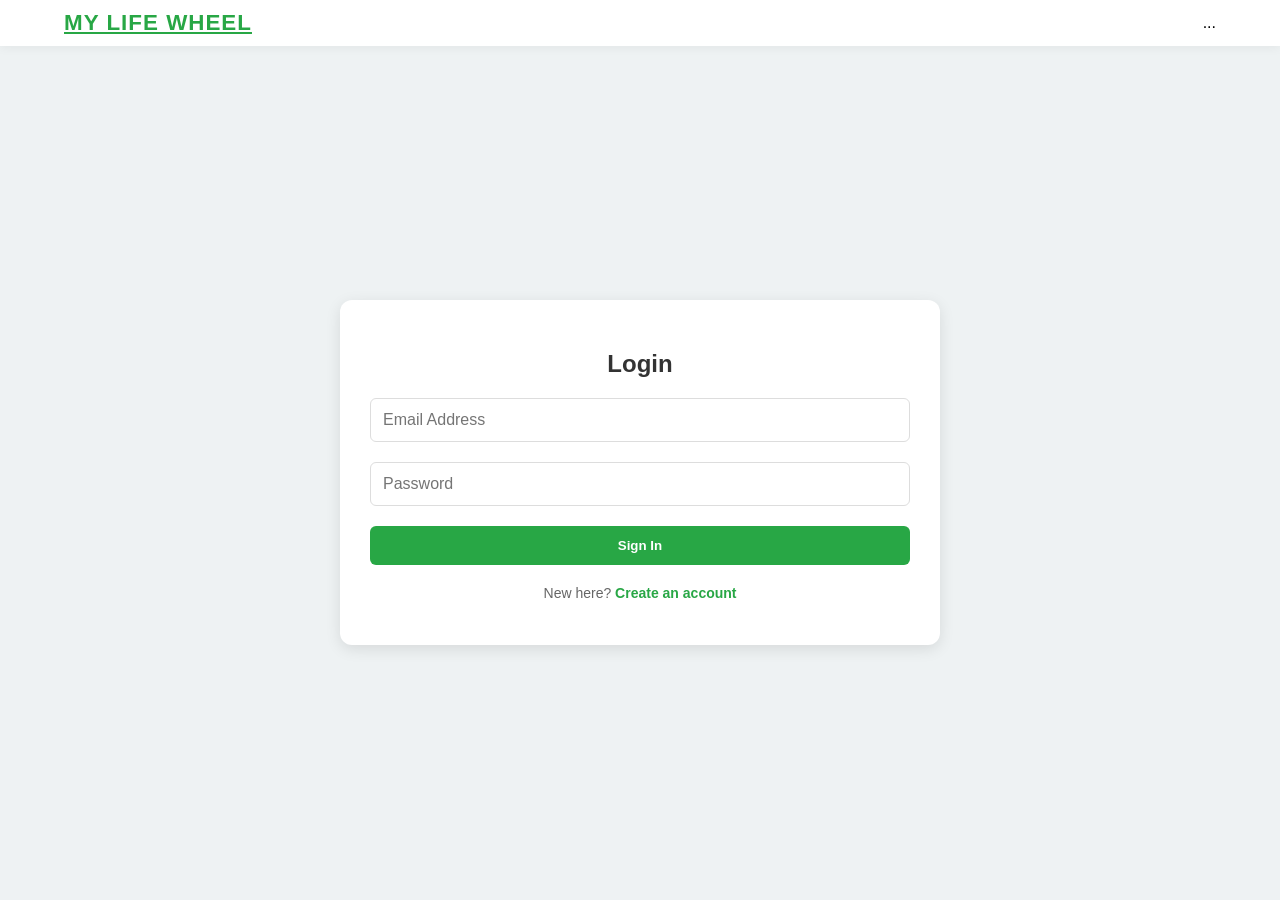
==== Front-end/login.html @ 308eb9fb "added the register logic to the backend and frontend peace of code" ====
<!DOCTYPE html>
<html lang="en">
<head>
    <meta charset="UTF-8">
    <meta name="viewport" content="width=device-width, initial-scale=1.0">
    <title>Login - My Life Wheel</title>
    <link rel="stylesheet" href="style.css">
</head>
<body>
<div class="header">
    <div class="header">
        <a href="index.html" class="logo">My Life Wheel</a> <div class="nav-btns">
        ...
    </div>
    </div>
</div>

<div class="container auth-container">
    <h2>Login</h2>
    <form class="input-group" id="loginForm">
        <input type="email" placeholder="Email Address" required>
        <input type="password" placeholder="Password" required>
        <button type="submit" class="btn-add">Sign In</button>
    </form>
    <p class="auth-footer">New here? <a href="register.html">Create an account</a></p>
</div>

<script src="auth.js"></script>
</body>
</html>
---- Front-end/style.css ----
body {
    font-family: 'Segoe UI', Tahoma, Geneva, Verdana, sans-serif;
    max-width: 600px;
    margin: 50px auto;
    background: #eef2f3;
}

.container {
    background: white;
    padding: 30px;
    border-radius: 12px;
    box-shadow: 0 4px 15px rgba(0,0,0,0.1);
}

h2 { color: #333; text-align: center; }

.input-group { display: flex; flex-direction: column; gap: 10px; margin-bottom: 20px; }

input {
    padding: 12px;
    border: 1px solid #ddd;
    border-radius: 6px;
    font-size: 16px;
}

.btn-add {
    padding: 12px;
    cursor: pointer;
    background: #28a745;
    color: white;
    border: none;
    border-radius: 6px;
    font-weight: bold;
    transition: 0.3s;
}

.btn-add:hover { background: #218838; }

ul { list-style: none; padding: 0; }

li {
    background: #fff;
    margin: 10px 0;
    padding: 15px;
    border-radius: 8px;
    border-left: 6px solid #28a745;
    display: flex;
    justify-content: space-between;
    align-items: center;
    box-shadow: 0 2px 4px rgba(0,0,0,0.05);
    transition: 0.2s;
}

.completed-task { border-left-color: #6c757d; opacity: 0.6; }
.completed-text { text-decoration: line-through; color: #6c757d; }

.task-content { display: flex; align-items: center; gap: 15px; }
.task-text b { color: #28a745; text-transform: uppercase; font-size: 0.9em; }
.completed-text b { color: #6c757d; }

.btn-delete {
    background: #dc3545;
    color: white;
    border: none;
    padding: 5px 12px;
    border-radius: 4px;
    cursor: pointer;
}

.btn-delete:hover { background: #c82333; }

input[type="checkbox"] { transform: scale(1.3); cursor: pointer; }

/* Navigation button styles in the header */
.nav-btns {
    display: flex;
    gap: 10px;
}

.nav-btns button {
    background-color: transparent;
    color: #555;
    border: 2px solid #ddd;
    padding: 8px 18px;
    border-radius: 8px;
    font-weight: 600;
    cursor: pointer;
    transition: all 0.3s ease;
    font-size: 14px;
}

/* Registration button - making it slightly more prominent */
.nav-btns button:first-child {
    border-color: #28a745;
    color: #28a745;
}

.nav-btns button:first-child:hover {
    background-color: #28a745;
    color: white;
    box-shadow: 0 4px 12px rgba(40, 167, 69, 0.2);
}

/* Login button - more neutral */
.nav-btns button:last-child:hover {
    background-color: #f0f0f0;
    border-color: #bbb;
    color: #333;
}

/* Active effect on click */
.nav-btns button:active {
    transform: scale(0.95);
}

.header {
    display: flex;
    justify-content: space-between; /* Logo left, buttons right */
    align-items: center;
    background: white;
    padding: 15px 5%; /* Side paddings to prevent sticking to edges */
    box-shadow: 0 2px 10px rgba(0,0,0,0.05);
    width: 100%;
    position: absolute; /* Fix to top */
    top: 0;
    left: 0;
}

/* Prevent content from going under the header */
body {
    padding-top: 100px;
}

/* Layering button styles */
.nav-btns {
    display: flex;
    gap: 15px;
}

.nav-btns button {
    background: white;
    border: 2px solid #28a745;
    color: #28a745;
    padding: 8px 20px;
    border-radius: 8px;
    font-weight: bold;
    cursor: pointer;
    transition: all 0.3s ease;
}

.nav-btns button:hover {
    background: #28a745;
    color: white;
    box-shadow: 0 4px 10px rgba(40, 167, 69, 0.2);
}

/* Making the Login button more subtle */
.nav-btns button:last-child {
    border-color: #ddd;
    color: #666;
}

.nav-btns button:last-child:hover {
    background: #f0f0f0;
    border-color: #bbb;
}

.header {
    position: fixed;    /* Fix relative to browser window, not body */
    top: 0;
    left: 0;
    width: 100vw;       /* Stretch to full screen width */
    z-index: 9999;      /* Ensure it stays on top */
    box-sizing: border-box; /* Prevent padding from expanding width */
    padding: 10px 5%;   /* Screen edge offsets */
}

/* Restore normal display for your content */
.container {
    margin-top: 120px !important; /* Provide space for the fixed header */
    position: relative;
    z-index: 1;
}

/* Eliminate horizontal scrolling conflicts */
html {
    overflow-x: hidden;
}

/* Ensure button text doesn't wrap if header shrinks */
.nav-btns button {
    white-space: nowrap;
}

/* --- FINAL HEADER POLISH --- */

/* Stylish green logo */
.logo {
    color: #28a745 !important;
    font-weight: 800 !important;
    text-transform: uppercase;
    letter-spacing: 1px;
    font-size: 1.4rem !important;
}

/* REGISTER button (First child) - Now permanently green */
.nav-btns button:first-child {
    background-color: #28a745 !important;
    color: white !important;
    border: 2px solid #28a745 !important;
}

.nav-btns button:first-child:hover {
    background-color: #218838 !important;
    box-shadow: 0 4px 12px rgba(40, 167, 69, 0.3) !important;
}

/* LOGIN button (Last child) - Neutral, no green glow */
.nav-btns button:last-child {
    background-color: white !important;
    color: #555 !important;
    border: 2px solid #ddd !important;
}

.nav-btns button:last-child:hover {
    background-color: #f8f9fa !important;
    border-color: #bbb !important;
    color: #333 !important;
    box-shadow: none !important; /* Remove glow if present */
}

/* General button styling for a clean look */
.nav-btns button {
    border-radius: 8px !important;
    padding: 8px 20px !important;
    font-size: 14px !important;
}

/* --- AUTH PAGES STYLING --- */

/* Extra spacing for the auth card */
.auth-container {
    margin-top: 150px !important;
    text-align: center;
}

/* Styling for the "Login here" / "Create account" links */
.auth-footer {
    margin-top: 20px;
    font-size: 14px;
    color: #666;
}

.auth-footer a {
    color: #28a745;
    text-decoration: none;
    font-weight: bold;
}

.auth-footer a:hover {
    text-decoration: underline;
}

/* Making inputs in auth form look more like a stack */
.auth-container .input-group {
    gap: 20px;
}
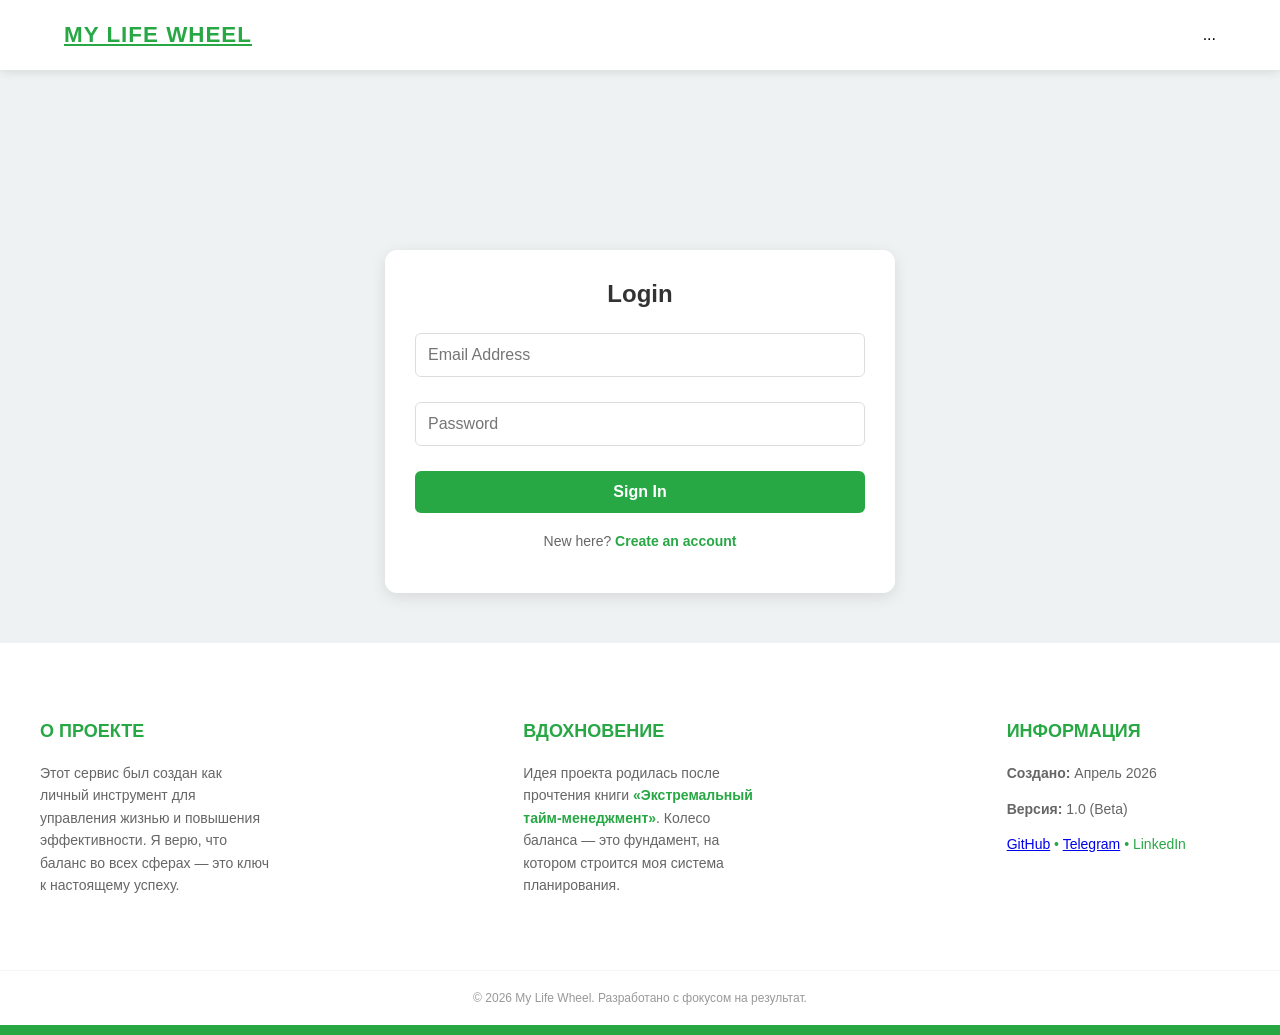
==== commit 5eb4eb2a: "modify: i modified a little bit a CSS file, and added green line at the bottom of site." ====
--- a/Front-end/login.html
+++ b/Front-end/login.html
@@ -25,6 +25,32 @@
     <p class="auth-footer">New here? <a href="register.html">Create an account</a></p>
 </div>
 
-<script src="auth.js"></script>
+<footer class="site-footer">
+    <div class="footer-content">
+        <div class="footer-section about">
+            <h3>О проекте</h3>
+            <p>Этот сервис был создан как личный инструмент для управления жизнью и повышения эффективности. Я верю, что баланс во всех сферах — это ключ к настоящему успеху.</p>
+        </div>
+
+        <div class="footer-section inspiration">
+            <h3>Вдохновение</h3>
+            <p>Идея проекта родилась после прочтения книги <a href="https://www.litres.ru/book/aleksey-ivanovich-tolkachev/ekstremalnyy-taym-menedzhment-68808090/" target="_blank">«Экстремальный тайм-менеджмент»</a>. Колесо баланса — это фундамент, на котором строится моя система планирования.</p>
+        </div>
+
+        <div class="footer-section details">
+            <h3>Информация</h3>
+            <p><strong>Создано:</strong> Апрель 2026</p>
+            <p><strong>Версия:</strong> 1.0 (Beta)</p>
+            <div class="social-links">
+                <span><a href="https://github.com/YouMei2" target="_blank" >GitHub</a></span> • <span><a href="https://t.me/Giorgione5576" target="_blank">Telegram</a> </span> • <span>LinkedIn</span>
+            </div>
+        </div>
+    </div>
+    <div class="footer-bottom">
+        &copy; 2026 My Life Wheel. Разработано с фокусом на результат.
+    </div>
+</footer>
+
+<script src="login.js"></script>
 </body>
 </html>
--- a/Front-end/style.css
+++ b/Front-end/style.css
@@ -1,200 +1,61 @@
+/* --- БАЗОВЫЕ НАСТРОЙКИ --- */
 body {
     font-family: 'Segoe UI', Tahoma, Geneva, Verdana, sans-serif;
-    max-width: 600px;
-    margin: 50px auto;
+    max-width: 100%;
+    margin: 0;
     background: #eef2f3;
-}
-
-.container {
+    padding-top: 100px; /* Отступ под хедер */
+    overflow-x: hidden;
+}
+
+/* --- ЦИТАТА ДНЯ (ЧИНИМ ПОЯВЛЕНИЕ) --- */
+.quote-container {
+    max-width: 1400px;
+    margin: 0 auto 30px; /* Отступ снизу до основного контента */
+    padding: 0 40px;
+    text-align: center;
+    min-height: 40px; /* Чтобы страница не прыгала */
+}
+
+.quote-text {
+    font-size: 22px;
+    font-weight: 700;
+    color: #333;
+    font-style: italic;
+    letter-spacing: 0.9px;
+    line-height: 1.4;
+}
+
+/* Каретка печатной машинки */
+.quote-text::after {
+    content: '|'; /* Добавляем символ каретки */
+    margin-left: 5px;
+    color: #28a745;
+    animation: blink 0.7s infinite;
+}
+
+@keyframes blink {
+    0%, 100% { opacity: 1; }
+    50% { opacity: 0; }
+}
+
+/* --- ФИКСИРОВАННЫЙ ХЕДЕР --- */
+.header {
+    position: fixed;
+    top: 0;
+    left: 0;
+    width: 100vw;
+    height: 70px;
     background: white;
-    padding: 30px;
-    border-radius: 12px;
-    box-shadow: 0 4px 15px rgba(0,0,0,0.1);
-}
-
-h2 { color: #333; text-align: center; }
-
-.input-group { display: flex; flex-direction: column; gap: 10px; margin-bottom: 20px; }
-
-input {
-    padding: 12px;
-    border: 1px solid #ddd;
-    border-radius: 6px;
-    font-size: 16px;
-}
-
-.btn-add {
-    padding: 12px;
-    cursor: pointer;
-    background: #28a745;
-    color: white;
-    border: none;
-    border-radius: 6px;
-    font-weight: bold;
-    transition: 0.3s;
-}
-
-.btn-add:hover { background: #218838; }
-
-ul { list-style: none; padding: 0; }
-
-li {
-    background: #fff;
-    margin: 10px 0;
-    padding: 15px;
-    border-radius: 8px;
-    border-left: 6px solid #28a745;
     display: flex;
     justify-content: space-between;
     align-items: center;
-    box-shadow: 0 2px 4px rgba(0,0,0,0.05);
-    transition: 0.2s;
-}
-
-.completed-task { border-left-color: #6c757d; opacity: 0.6; }
-.completed-text { text-decoration: line-through; color: #6c757d; }
-
-.task-content { display: flex; align-items: center; gap: 15px; }
-.task-text b { color: #28a745; text-transform: uppercase; font-size: 0.9em; }
-.completed-text b { color: #6c757d; }
-
-.btn-delete {
-    background: #dc3545;
-    color: white;
-    border: none;
-    padding: 5px 12px;
-    border-radius: 4px;
-    cursor: pointer;
-}
-
-.btn-delete:hover { background: #c82333; }
-
-input[type="checkbox"] { transform: scale(1.3); cursor: pointer; }
-
-/* Navigation button styles in the header */
-.nav-btns {
-    display: flex;
-    gap: 10px;
-}
-
-.nav-btns button {
-    background-color: transparent;
-    color: #555;
-    border: 2px solid #ddd;
-    padding: 8px 18px;
-    border-radius: 8px;
-    font-weight: 600;
-    cursor: pointer;
-    transition: all 0.3s ease;
-    font-size: 14px;
-}
-
-/* Registration button - making it slightly more prominent */
-.nav-btns button:first-child {
-    border-color: #28a745;
-    color: #28a745;
-}
-
-.nav-btns button:first-child:hover {
-    background-color: #28a745;
-    color: white;
-    box-shadow: 0 4px 12px rgba(40, 167, 69, 0.2);
-}
-
-/* Login button - more neutral */
-.nav-btns button:last-child:hover {
-    background-color: #f0f0f0;
-    border-color: #bbb;
-    color: #333;
-}
-
-/* Active effect on click */
-.nav-btns button:active {
-    transform: scale(0.95);
-}
-
-.header {
-    display: flex;
-    justify-content: space-between; /* Logo left, buttons right */
-    align-items: center;
-    background: white;
-    padding: 15px 5%; /* Side paddings to prevent sticking to edges */
+    padding: 10px 5%;
     box-shadow: 0 2px 10px rgba(0,0,0,0.05);
-    width: 100%;
-    position: absolute; /* Fix to top */
-    top: 0;
-    left: 0;
-}
-
-/* Prevent content from going under the header */
-body {
-    padding-top: 100px;
-}
-
-/* Layering button styles */
-.nav-btns {
-    display: flex;
-    gap: 15px;
-}
-
-.nav-btns button {
-    background: white;
-    border: 2px solid #28a745;
-    color: #28a745;
-    padding: 8px 20px;
-    border-radius: 8px;
-    font-weight: bold;
-    cursor: pointer;
-    transition: all 0.3s ease;
-}
-
-.nav-btns button:hover {
-    background: #28a745;
-    color: white;
-    box-shadow: 0 4px 10px rgba(40, 167, 69, 0.2);
-}
-
-/* Making the Login button more subtle */
-.nav-btns button:last-child {
-    border-color: #ddd;
-    color: #666;
-}
-
-.nav-btns button:last-child:hover {
-    background: #f0f0f0;
-    border-color: #bbb;
-}
-
-.header {
-    position: fixed;    /* Fix relative to browser window, not body */
-    top: 0;
-    left: 0;
-    width: 100vw;       /* Stretch to full screen width */
-    z-index: 9999;      /* Ensure it stays on top */
-    box-sizing: border-box; /* Prevent padding from expanding width */
-    padding: 10px 5%;   /* Screen edge offsets */
-}
-
-/* Restore normal display for your content */
-.container {
-    margin-top: 120px !important; /* Provide space for the fixed header */
-    position: relative;
-    z-index: 1;
-}
-
-/* Eliminate horizontal scrolling conflicts */
-html {
-    overflow-x: hidden;
-}
-
-/* Ensure button text doesn't wrap if header shrinks */
-.nav-btns button {
-    white-space: nowrap;
-}
-
-/* --- FINAL HEADER POLISH --- */
-
-/* Stylish green logo */
+    z-index: 9999;
+    box-sizing: border-box;
+}
+
 .logo {
     color: #28a745 !important;
     font-weight: 800 !important;
@@ -203,48 +64,48 @@
     font-size: 1.4rem !important;
 }
 
-/* REGISTER button (First child) - Now permanently green */
-.nav-btns button:first-child {
-    background-color: #28a745 !important;
-    color: white !important;
-    border: 2px solid #28a745 !important;
-}
-
-.nav-btns button:first-child:hover {
-    background-color: #218838 !important;
-    box-shadow: 0 4px 12px rgba(40, 167, 69, 0.3) !important;
-}
-
-/* LOGIN button (Last child) - Neutral, no green glow */
-.nav-btns button:last-child {
-    background-color: white !important;
-    color: #555 !important;
-    border: 2px solid #ddd !important;
-}
-
-.nav-btns button:last-child:hover {
-    background-color: #f8f9fa !important;
-    border-color: #bbb !important;
-    color: #333 !important;
-    box-shadow: none !important; /* Remove glow if present */
-}
-
-/* General button styling for a clean look */
+.nav-btns {
+    display: flex;
+    gap: 15px;
+}
+
 .nav-btns button {
+    padding: 8px 20px !important;
     border-radius: 8px !important;
-    padding: 8px 20px !important;
     font-size: 14px !important;
-}
-
-/* --- AUTH PAGES STYLING --- */
-
-/* Extra spacing for the auth card */
+    font-weight: bold;
+    cursor: pointer;
+    transition: all 0.3s ease;
+    white-space: nowrap;
+}
+
+/* buttons REGISTER / LOGIN */
+.nav-btns button:first-child { background-color: #28a745 !important; color: white !important; border: 2px solid #28a745 !important; }
+.nav-btns button:first-child:hover { background-color: #218838 !important; box-shadow: 0 4px 12px rgba(40, 167, 69, 0.3) !important; }
+.nav-btns button:last-child { background-color: white !important; color: #555 !important; border: 2px solid #ddd !important; }
+.nav-btns button:last-child:hover { background-color: #f8f9fa !important; border-color: #bbb !important; color: #333 !important; }
+
 .auth-container {
-    margin-top: 150px !important;
+    max-width: 450px !important;
+    margin: 150px auto 50px !important;
     text-align: center;
-}
-
-/* Styling for the "Login here" / "Create account" links */
+    padding: 40px;
+    background: white;
+    border-radius: 12px;
+    box-shadow: 0 10px 25px rgba(0,0,0,0.05);
+}
+
+.auth-container input {
+    width: 100%;
+    box-sizing: border-box;
+    margin-bottom: 15px;
+}
+
+.auth-container button {
+    width: 100%;
+    padding: 12px;
+}
+
 .auth-footer {
     margin-top: 20px;
     font-size: 14px;
@@ -257,11 +118,205 @@
     font-weight: bold;
 }
 
-.auth-footer a:hover {
-    text-decoration: underline;
-}
-
-/* Making inputs in auth form look more like a stack */
-.auth-container .input-group {
-    gap: 20px;
-}+/* --- МАКЕТЫ (ЗАДАЧИ И ДНЕВНИК+КОЛЕСО) --- */
+.main-content-layout, .diary-wheel-layout {
+    display: flex;
+    gap: 30px;
+    max-width: 2000px;
+    margin: 0 auto 60px; /* Отступ между блоками */
+    padding: 20px 40px 0; /* Добавляем padding-top для лучшего отделения от цитаты */
+    box-sizing: border-box;
+    align-items: flex-start;
+}
+
+/* Пропорции колонок (Задачи/Привычки) */
+.tasks-column { flex: 1.3; margin-top: 0 !important; }
+.habits-column { flex: 1; margin-top: 0 !important; }
+
+/* Пропорции колонок (Дневник/Колесо) */
+.diary-section { flex: 1; margin-top: 0 !important; }
+.wheel-section-new { flex: 1.3; margin-top: 0 !important; }
+
+/* --- КОНТЕЙНЕРЫ (ОБЩИЕ СТИЛИ) --- */
+.container {
+    background: white;
+    padding: 30px;
+    border-radius: 12px;
+    box-shadow: 0 4px 15px rgba(0,0,0,0.1);
+    position: relative;
+    z-index: 1;
+    margin-bottom: 30px; /* Добавляем отступ снизу для лучшего разделения секций */
+}
+
+h2 { color: #333; text-align: center; font-weight: 800; margin-top: 0; margin-bottom: 25px; }
+
+/* --- ФОРМЫ И ВВОД --- */
+.input-group { display: flex; flex-direction: column; gap: 10px; margin-bottom: 20px; }
+
+input, select, textarea {
+    padding: 12px;
+    border: 1px solid #ddd;
+    border-radius: 6px;
+    font-size: 16px;
+    font-family: inherit;
+}
+
+textarea { resize: none; } /* Запрет изменения размера дневника */
+
+.btn-add, .auth-container button, button[type="submit"] {
+    padding: 12px;
+    cursor: pointer;
+    background: #28a745 !important;
+    color: white !important;
+    border: none !important;
+    border-radius: 6px !important;
+    font-weight: bold !important;
+    font-size: 16px;
+    transition: 0.3s;
+}
+
+.btn-add:hover { background: #218838 !important; box-shadow: 0 4px 10px rgba(40, 167, 69, 0.2); }
+
+/* --- СПИСОК ЗАДАЧ --- */
+ul { list-style: none; padding: 0; }
+li {
+    background: #fff; margin: 10px 0; padding: 15px; border-radius: 8px;
+    border-left: 6px solid #28a745; display: flex; justify-content: space-between;
+    align-items: center; box-shadow: 0 2px 4px rgba(0,0,0,0.05); transition: 0.2s;
+}
+li:hover { transform: translateX(10px); box-shadow: 0 5px 15px rgba(0,0,0,0.1); }
+.task-content { display: flex; align-items: center; gap: 15px; }
+.btn-delete { background: #dc3545; color: white; border: none; padding: 5px 12px; border-radius: 4px; cursor: pointer; }
+
+/* --- ТРЕКЕР ПРИВЫЧЕК --- */
+.habit-item {
+    display: flex; justify-content: space-between; align-items: center;
+    background: #fff; padding: 20px; margin-bottom: 12px; border-radius: 12px;
+    border-left: 6px solid #28a745; box-shadow: 0 4px 6px rgba(0,0,0,0.02);
+}
+.habit-name { font-weight: 700; color: #333; font-size: 1.1rem; flex: 1; }
+.habit-days { display: flex; gap: 12px; }
+.day-wrapper { display: flex; flex-direction: column; align-items: center; gap: 6px; }
+.day-label { font-size: 10px; font-weight: 800; color: #999; text-transform: uppercase; }
+
+/* Современные кубики */
+.day-check {
+    appearance: none; -webkit-appearance: none; width: 28px; height: 28px;
+    background-color: #f0f0f0; border: 2px solid #e0e0e0; border-radius: 8px;
+    cursor: pointer; position: relative; transition: all 0.2s ease;
+}
+.day-check:checked { background-color: #28a745; border-color: #28a745; }
+.day-check:checked::after {
+    content: '✓'; position: absolute; color: white; font-size: 16px;
+    font-weight: bold; top: 50%; left: 50%; transform: translate(-50%, -50%);
+}
+
+/* Стрик недель */
+.habit-info { display: flex; flex-direction: column; gap: 4px; flex: 1; }
+.habit-streak { font-size: 12px; font-weight: 800; color: #999; background: #f0f0f0; padding: 2px 8px; border-radius: 20px; width: fit-content; }
+.streak-active { color: white; background: #28a745; }
+
+/* Активный стрик (Зеленый) */
+.habit-streak.streak-active {
+    background-color: #28a745 !important;
+    color: white !important;
+    box-shadow: 0 2px 8px rgba(40, 167, 69, 0.3);
+    transition: all 0.3s ease;
+}
+
+/* Анимация тряски (Shake) */
+@keyframes shake {
+    0%, 100% { transform: translateX(0); }
+    20%, 60% { transform: translateX(-5px); }
+    40%, 80% { transform: translateX(5px); }
+}
+
+/* --- ДНЕВНИК РЕФЛЕКСИИ (СТИЛИ ДЛЯ СПИСКА ЗАПИСЕЙ) --- */
+.mood-selector { display: flex; align-items: center; gap: 10px; font-weight: bold; color: #555; margin-bottom: 10px; }
+.diary-log { margin-top: 20px; max-height: 400px; overflow-y: auto; padding-right: 10px; }
+.diary-entry { background: #f9f9f9; padding: 15px; border-radius: 8px; border-left: 4px solid #28a745; margin-bottom: 15px; }
+.diary-entry-header { display: flex; justify-content: space-between; font-size: 12px; color: #888; margin-bottom: 5px; }
+.diary-entry h4 { margin: 5px 0; color: #333; font-weight: 700; }
+.diary-entry p { font-size: 14px; color: #666; margin: 0; line-height: 1.5; }
+
+/* --- ПРОГРЕСС-БАР ЗАДАЧ --- */
+.progress-section { margin-bottom: 30px; }
+.progress-labels { display: flex; justify-content: space-between; align-items: flex-end; margin-bottom: 8px; }
+.progress-title { font-size: 12px; font-weight: 900; color: #555; letter-spacing: 1.5px; }
+#progressPercent { font-size: 16px; font-weight: bold; color: #28a745; }
+.daily-progress { width: 100%; height: 24px; background-color: #e0e0e0; border-radius: 12px; overflow: hidden; border: 1px solid #ddd; }
+.progress-fill { height: 100%; width: 0%; background: linear-gradient(90deg, #28a745, #4cd137); transition: width 0.6s ease; }
+
+/* --- ПРИОРИТЕТЫ ЗАДАЧ --- */
+.priority-badge { padding: 4px 10px; border-radius: 20px; font-size: 11px; font-weight: bold; text-transform: uppercase; }
+.prio-low { background: #e8f5e9; color: #2e7d32; }
+.prio-medium { background: #fff3e0; color: #ef6c00; }
+.prio-high { background: #ffebee; color: #c62828; }
+.prio-goal { background: #e3f2fd; color: #1565c0; }
+.completed-task { border-left-color: #6c757d !important; opacity: 0.6; }
+.completed-text { text-decoration: line-through !important; color: #6c757d !important; }
+
+/* --- КОЛЕСО БАЛАНСА (ВОЗВРАЩАЕМ КРАСОТУ) --- */
+.wheel-card {
+    background: #ffffff;
+    padding: 40px; /* Вернули простор */
+    border-radius: 24px;
+    box-shadow: 0 20px 40px rgba(0, 0, 0, 0.08);
+    display: flex;
+    flex-direction: column;
+    align-items: center;
+}
+
+.wheel-title {
+    font-size: 28px;
+    font-weight: 800;
+    margin-bottom: 30px;
+    border-bottom: 3px solid #28a745;
+    padding-bottom: 10px;
+}
+
+.canvas-wrapper {
+    width: 550px;
+    height: 550px;
+    position: relative;
+    /* Центрируем canvas внутри wrapper если нужно */
+    display: flex;
+    justify-content: center;
+    align-items: center;
+}
+
+
+
+/* --- FOOTER --- */
+.site-footer { background-color: #ffffff; color: #333; padding: 60px 0 20px; border-bottom: 10px solid #28a745;}
+.footer-content { max-width: 1400px; margin: 0 auto; display: grid; grid-template-columns: repeat(3, 1fr); gap: 250px; padding: 0 40px; }
+.footer-section h3 { color: #28a745; font-size: 18px; margin-bottom: 20px; text-transform: uppercase; }
+.footer-section p { line-height: 1.6; color: #666; font-size: 14px; }
+.footer-section.inspiration a { color: #28a745; text-decoration: none; font-weight: bold; }
+.social-links {margin-top: 15px; font-size: 14px; color: #28a745;}
+.footer-bottom { text-align: center; margin-top: 60px; padding-top: 20px; border-top: 1px solid #f5f5f5; font-size: 12px; color: #999; }
+
+/* --- АДАПТИВ --- */
+@media (max-width: 1200px) {
+    .main-content-layout, .diary-wheel-layout { flex-direction: column; padding: 0 20px; gap: 20px; }
+    .tasks-column, .habits-column, .diary-section, .wheel-section-new { width: 100%; }
+    .quote-container { padding: 0 20px; }
+    .container { padding: 20px; }
+    .wheel-card { padding: 20px; }
+    .canvas-wrapper { width: 100%; height: 400px; max-width: 400px; }
+}
+
+@media (max-width: 768px) {
+    body { padding-top: 80px; }
+    .header { height: 60px; padding: 10px 3%; }
+    .logo { font-size: 1.2rem !important; }
+    .nav-btns { gap: 10px; }
+    .nav-btns button { padding: 6px 15px !important; font-size: 12px !important; }
+    .quote-container { padding: 0 15px; margin-bottom: 20px; }
+    .quote-text { font-size: 18px; }
+    .main-content-layout, .diary-wheel-layout { padding: 10px 15px 0; gap: 15px; }
+    .container { padding: 15px; margin-bottom: 20px; }
+    .wheel-card { padding: 15px; }
+    .canvas-wrapper { height: 300px; max-width: 300px; }
+    .footer-content { grid-template-columns: 1fr; gap: 20px; padding: 0 15px; }
+}
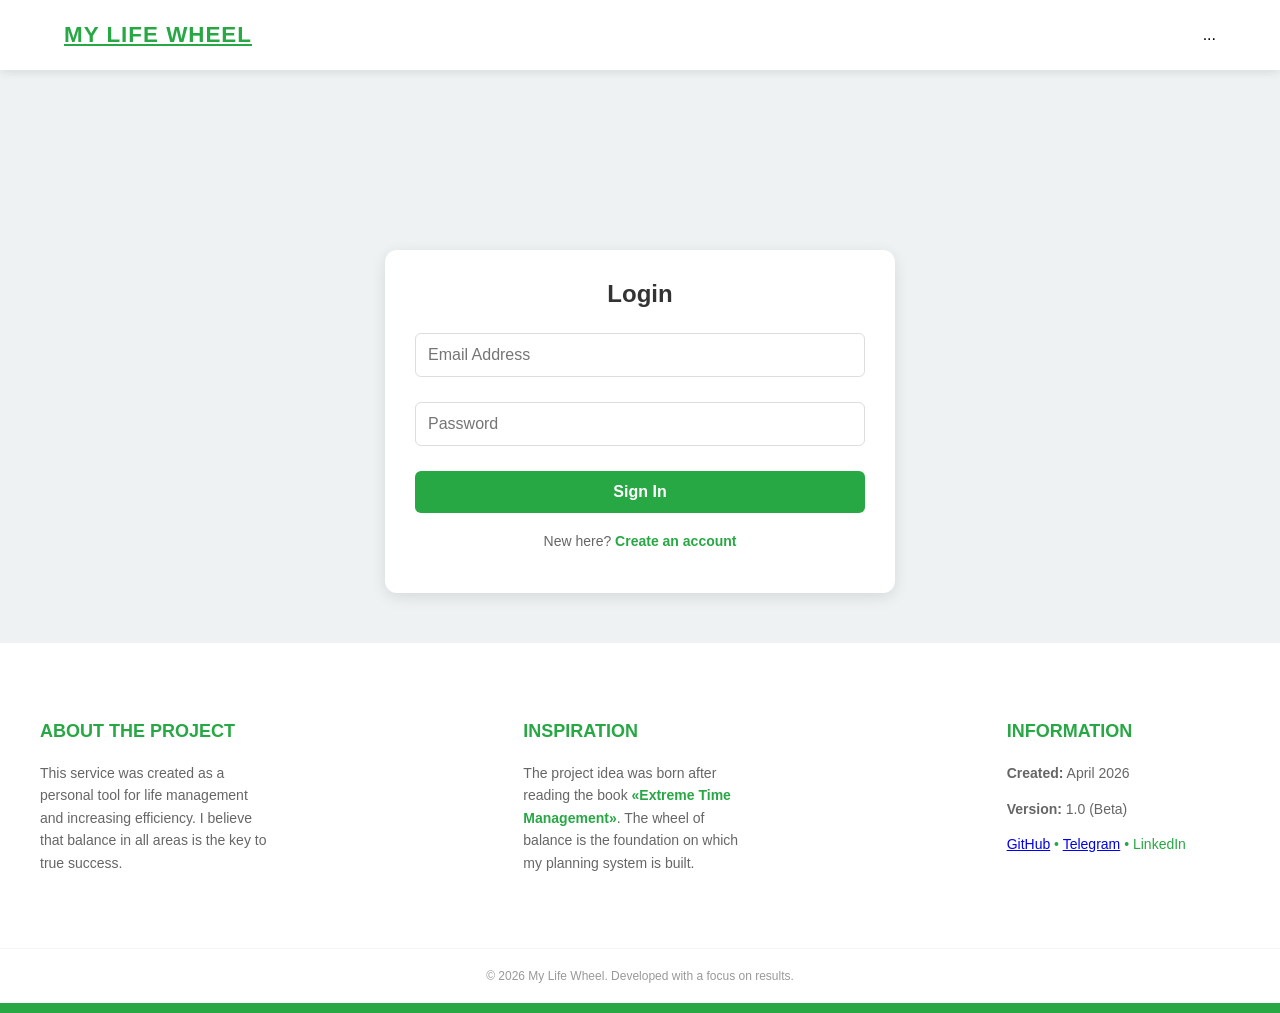
==== commit a1df0c20: "Major updates: Full English transition, verification logic fixes, and AI integration * Translated al" ====
--- a/Front-end/login.html
+++ b/Front-end/login.html
@@ -28,26 +28,26 @@
 <footer class="site-footer">
     <div class="footer-content">
         <div class="footer-section about">
-            <h3>О проекте</h3>
-            <p>Этот сервис был создан как личный инструмент для управления жизнью и повышения эффективности. Я верю, что баланс во всех сферах — это ключ к настоящему успеху.</p>
+            <h3>About the project</h3>
+            <p>This service was created as a personal tool for life management and increasing efficiency. I believe that balance in all areas is the key to true success.</p>
         </div>
 
         <div class="footer-section inspiration">
-            <h3>Вдохновение</h3>
-            <p>Идея проекта родилась после прочтения книги <a href="https://www.litres.ru/book/aleksey-ivanovich-tolkachev/ekstremalnyy-taym-menedzhment-68808090/" target="_blank">«Экстремальный тайм-менеджмент»</a>. Колесо баланса — это фундамент, на котором строится моя система планирования.</p>
+            <h3>Inspiration</h3>
+            <p>The project idea was born after reading the book <a href="https://www.litres.ru/book/aleksey-ivanovich-tolkachev/ekstremalnyy-taym-menedzhment-68808090/" target="_blank">«Extreme Time Management»</a>. The wheel of balance is the foundation on which my planning system is built.</p>
         </div>
 
         <div class="footer-section details">
-            <h3>Информация</h3>
-            <p><strong>Создано:</strong> Апрель 2026</p>
-            <p><strong>Версия:</strong> 1.0 (Beta)</p>
+            <h3>Information</h3>
+            <p><strong>Created:</strong> April 2026</p>
+            <p><strong>Version:</strong> 1.0 (Beta)</p>
             <div class="social-links">
                 <span><a href="https://github.com/YouMei2" target="_blank" >GitHub</a></span> • <span><a href="https://t.me/Giorgione5576" target="_blank">Telegram</a> </span> • <span>LinkedIn</span>
             </div>
         </div>
     </div>
     <div class="footer-bottom">
-        &copy; 2026 My Life Wheel. Разработано с фокусом на результат.
+        &copy; 2026 My Life Wheel. Developed with a focus on results.
     </div>
 </footer>
 
--- a/Front-end/style.css
+++ b/Front-end/style.css
@@ -1,20 +1,20 @@
-/* --- БАЗОВЫЕ НАСТРОЙКИ --- */
+/* --- BASIC SETTINGS --- */
 body {
     font-family: 'Segoe UI', Tahoma, Geneva, Verdana, sans-serif;
     max-width: 100%;
     margin: 0;
     background: #eef2f3;
-    padding-top: 100px; /* Отступ под хедер */
+    padding-top: 100px; /* Padding under header */
     overflow-x: hidden;
 }
 
-/* --- ЦИТАТА ДНЯ (ЧИНИМ ПОЯВЛЕНИЕ) --- */
+/* --- QUOTE OF THE DAY (FIXING APPEARANCE) --- */
 .quote-container {
     max-width: 1400px;
-    margin: 0 auto 30px; /* Отступ снизу до основного контента */
+    margin: 0 auto 30px; /* Bottom margin to main content */
     padding: 0 40px;
     text-align: center;
-    min-height: 40px; /* Чтобы страница не прыгала */
+    min-height: 40px; /* So the page doesn't jump */
 }
 
 .quote-text {
@@ -26,9 +26,9 @@
     line-height: 1.4;
 }
 
-/* Каретка печатной машинки */
+/* Typewriter caret */
 .quote-text::after {
-    content: '|'; /* Добавляем символ каретки */
+    content: '|'; /* Add caret symbol */
     margin-left: 5px;
     color: #28a745;
     animation: blink 0.7s infinite;
@@ -39,7 +39,7 @@
     50% { opacity: 0; }
 }
 
-/* --- ФИКСИРОВАННЫЙ ХЕДЕР --- */
+/* --- FIXED HEADER --- */
 .header {
     position: fixed;
     top: 0;
@@ -118,26 +118,26 @@
     font-weight: bold;
 }
 
-/* --- МАКЕТЫ (ЗАДАЧИ И ДНЕВНИК+КОЛЕСО) --- */
+/* --- LAYOUTS (TASKS AND DIARY+WHEEL) --- */
 .main-content-layout, .diary-wheel-layout {
     display: flex;
     gap: 30px;
     max-width: 2000px;
-    margin: 0 auto 60px; /* Отступ между блоками */
-    padding: 20px 40px 0; /* Добавляем padding-top для лучшего отделения от цитаты */
+    margin: 0 auto 60px; /* Margin between blocks */
+    padding: 20px 40px 0; /* Add padding-top for better separation from the quote */
     box-sizing: border-box;
     align-items: flex-start;
 }
 
-/* Пропорции колонок (Задачи/Привычки) */
+/* Column proportions (Tasks/Habits) */
 .tasks-column { flex: 1.3; margin-top: 0 !important; }
 .habits-column { flex: 1; margin-top: 0 !important; }
 
-/* Пропорции колонок (Дневник/Колесо) */
+/* Column proportions (Diary/Wheel) */
 .diary-section { flex: 1; margin-top: 0 !important; }
 .wheel-section-new { flex: 1.3; margin-top: 0 !important; }
 
-/* --- КОНТЕЙНЕРЫ (ОБЩИЕ СТИЛИ) --- */
+/* --- CONTAINERS (COMMON STYLES) --- */
 .container {
     background: white;
     padding: 30px;
@@ -145,12 +145,12 @@
     box-shadow: 0 4px 15px rgba(0,0,0,0.1);
     position: relative;
     z-index: 1;
-    margin-bottom: 30px; /* Добавляем отступ снизу для лучшего разделения секций */
+    margin-bottom: 30px; /* Add bottom margin for better section separation */
 }
 
 h2 { color: #333; text-align: center; font-weight: 800; margin-top: 0; margin-bottom: 25px; }
 
-/* --- ФОРМЫ И ВВОД --- */
+/* --- FORMS AND INPUT --- */
 .input-group { display: flex; flex-direction: column; gap: 10px; margin-bottom: 20px; }
 
 input, select, textarea {
@@ -161,7 +161,7 @@
     font-family: inherit;
 }
 
-textarea { resize: none; } /* Запрет изменения размера дневника */
+textarea { resize: none; } /* Prohibit resizing of the diary */
 
 .btn-add, .auth-container button, button[type="submit"] {
     padding: 12px;
@@ -177,7 +177,7 @@
 
 .btn-add:hover { background: #218838 !important; box-shadow: 0 4px 10px rgba(40, 167, 69, 0.2); }
 
-/* --- СПИСОК ЗАДАЧ --- */
+/* --- TASK LIST --- */
 ul { list-style: none; padding: 0; }
 li {
     background: #fff; margin: 10px 0; padding: 15px; border-radius: 8px;
@@ -188,7 +188,7 @@
 .task-content { display: flex; align-items: center; gap: 15px; }
 .btn-delete { background: #dc3545; color: white; border: none; padding: 5px 12px; border-radius: 4px; cursor: pointer; }
 
-/* --- ТРЕКЕР ПРИВЫЧЕК --- */
+/* --- HABIT TRACKER --- */
 .habit-item {
     display: flex; justify-content: space-between; align-items: center;
     background: #fff; padding: 20px; margin-bottom: 12px; border-radius: 12px;
@@ -199,7 +199,7 @@
 .day-wrapper { display: flex; flex-direction: column; align-items: center; gap: 6px; }
 .day-label { font-size: 10px; font-weight: 800; color: #999; text-transform: uppercase; }
 
-/* Современные кубики */
+/* Modern checkboxes */
 .day-check {
     appearance: none; -webkit-appearance: none; width: 28px; height: 28px;
     background-color: #f0f0f0; border: 2px solid #e0e0e0; border-radius: 8px;
@@ -211,12 +211,12 @@
     font-weight: bold; top: 50%; left: 50%; transform: translate(-50%, -50%);
 }
 
-/* Стрик недель */
+/* Week streak */
 .habit-info { display: flex; flex-direction: column; gap: 4px; flex: 1; }
 .habit-streak { font-size: 12px; font-weight: 800; color: #999; background: #f0f0f0; padding: 2px 8px; border-radius: 20px; width: fit-content; }
 .streak-active { color: white; background: #28a745; }
 
-/* Активный стрик (Зеленый) */
+/* Active streak (Green) */
 .habit-streak.streak-active {
     background-color: #28a745 !important;
     color: white !important;
@@ -224,14 +224,14 @@
     transition: all 0.3s ease;
 }
 
-/* Анимация тряски (Shake) */
+/* Shake animation */
 @keyframes shake {
     0%, 100% { transform: translateX(0); }
     20%, 60% { transform: translateX(-5px); }
     40%, 80% { transform: translateX(5px); }
 }
 
-/* --- ДНЕВНИК РЕФЛЕКСИИ (СТИЛИ ДЛЯ СПИСКА ЗАПИСЕЙ) --- */
+/* --- REFLECTION DIARY (STYLES FOR ENTRY LIST) --- */
 .mood-selector { display: flex; align-items: center; gap: 10px; font-weight: bold; color: #555; margin-bottom: 10px; }
 .diary-log { margin-top: 20px; max-height: 400px; overflow-y: auto; padding-right: 10px; }
 .diary-entry { background: #f9f9f9; padding: 15px; border-radius: 8px; border-left: 4px solid #28a745; margin-bottom: 15px; }
@@ -239,7 +239,7 @@
 .diary-entry h4 { margin: 5px 0; color: #333; font-weight: 700; }
 .diary-entry p { font-size: 14px; color: #666; margin: 0; line-height: 1.5; }
 
-/* --- ПРОГРЕСС-БАР ЗАДАЧ --- */
+/* --- TASK PROGRESS BAR --- */
 .progress-section { margin-bottom: 30px; }
 .progress-labels { display: flex; justify-content: space-between; align-items: flex-end; margin-bottom: 8px; }
 .progress-title { font-size: 12px; font-weight: 900; color: #555; letter-spacing: 1.5px; }
@@ -247,7 +247,7 @@
 .daily-progress { width: 100%; height: 24px; background-color: #e0e0e0; border-radius: 12px; overflow: hidden; border: 1px solid #ddd; }
 .progress-fill { height: 100%; width: 0%; background: linear-gradient(90deg, #28a745, #4cd137); transition: width 0.6s ease; }
 
-/* --- ПРИОРИТЕТЫ ЗАДАЧ --- */
+/* --- TASK PRIORITIES --- */
 .priority-badge { padding: 4px 10px; border-radius: 20px; font-size: 11px; font-weight: bold; text-transform: uppercase; }
 .prio-low { background: #e8f5e9; color: #2e7d32; }
 .prio-medium { background: #fff3e0; color: #ef6c00; }
@@ -256,10 +256,10 @@
 .completed-task { border-left-color: #6c757d !important; opacity: 0.6; }
 .completed-text { text-decoration: line-through !important; color: #6c757d !important; }
 
-/* --- КОЛЕСО БАЛАНСА (ВОЗВРАЩАЕМ КРАСОТУ) --- */
+/* --- BALANCE WHEEL (RESTORING BEAUTY) --- */
 .wheel-card {
     background: #ffffff;
-    padding: 40px; /* Вернули простор */
+    padding: 40px; /* Restored spaciousness */
     border-radius: 24px;
     box-shadow: 0 20px 40px rgba(0, 0, 0, 0.08);
     display: flex;
@@ -279,7 +279,7 @@
     width: 550px;
     height: 550px;
     position: relative;
-    /* Центрируем canvas внутри wrapper если нужно */
+    /* Centering canvas inside wrapper if needed */
     display: flex;
     justify-content: center;
     align-items: center;
@@ -296,7 +296,7 @@
 .social-links {margin-top: 15px; font-size: 14px; color: #28a745;}
 .footer-bottom { text-align: center; margin-top: 60px; padding-top: 20px; border-top: 1px solid #f5f5f5; font-size: 12px; color: #999; }
 
-/* --- АДАПТИВ --- */
+/* --- RESPONSIVE --- */
 @media (max-width: 1200px) {
     .main-content-layout, .diary-wheel-layout { flex-direction: column; padding: 0 20px; gap: 20px; }
     .tasks-column, .habits-column, .diary-section, .wheel-section-new { width: 100%; }
@@ -320,3 +320,22 @@
     .canvas-wrapper { height: 300px; max-width: 300px; }
     .footer-content { grid-template-columns: 1fr; gap: 20px; padding: 0 15px; }
 }
+
+.language-selector {
+    margin-right: 15px;
+}
+
+#langBtn {
+    background: transparent;
+    border: 1px solid #2e7d32;
+    color: #2e7d32;
+    padding: 5px 10px;
+    border-radius: 5px;
+    cursor: pointer;
+    font-size: 0.8rem;
+    font-weight: bold;
+}
+
+#langBtn:hover {
+    background: #e8f5e9;
+}
